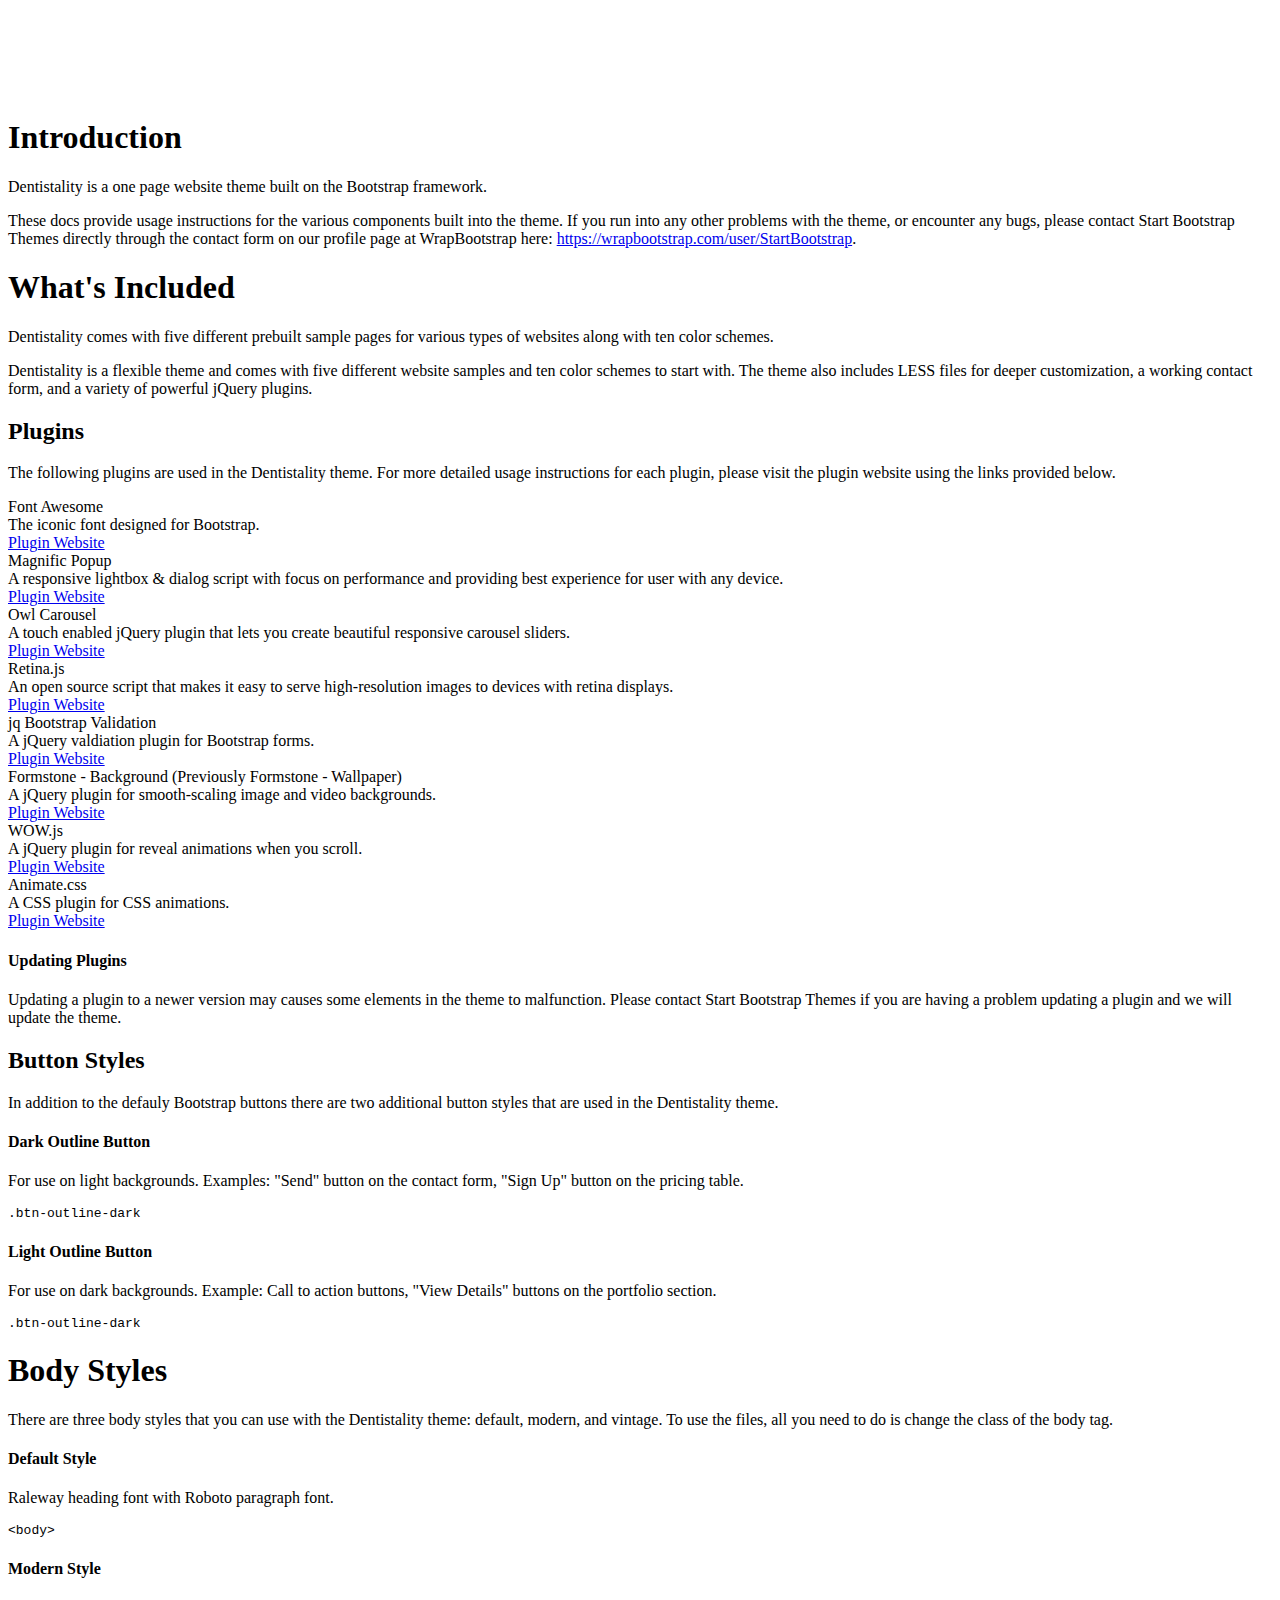
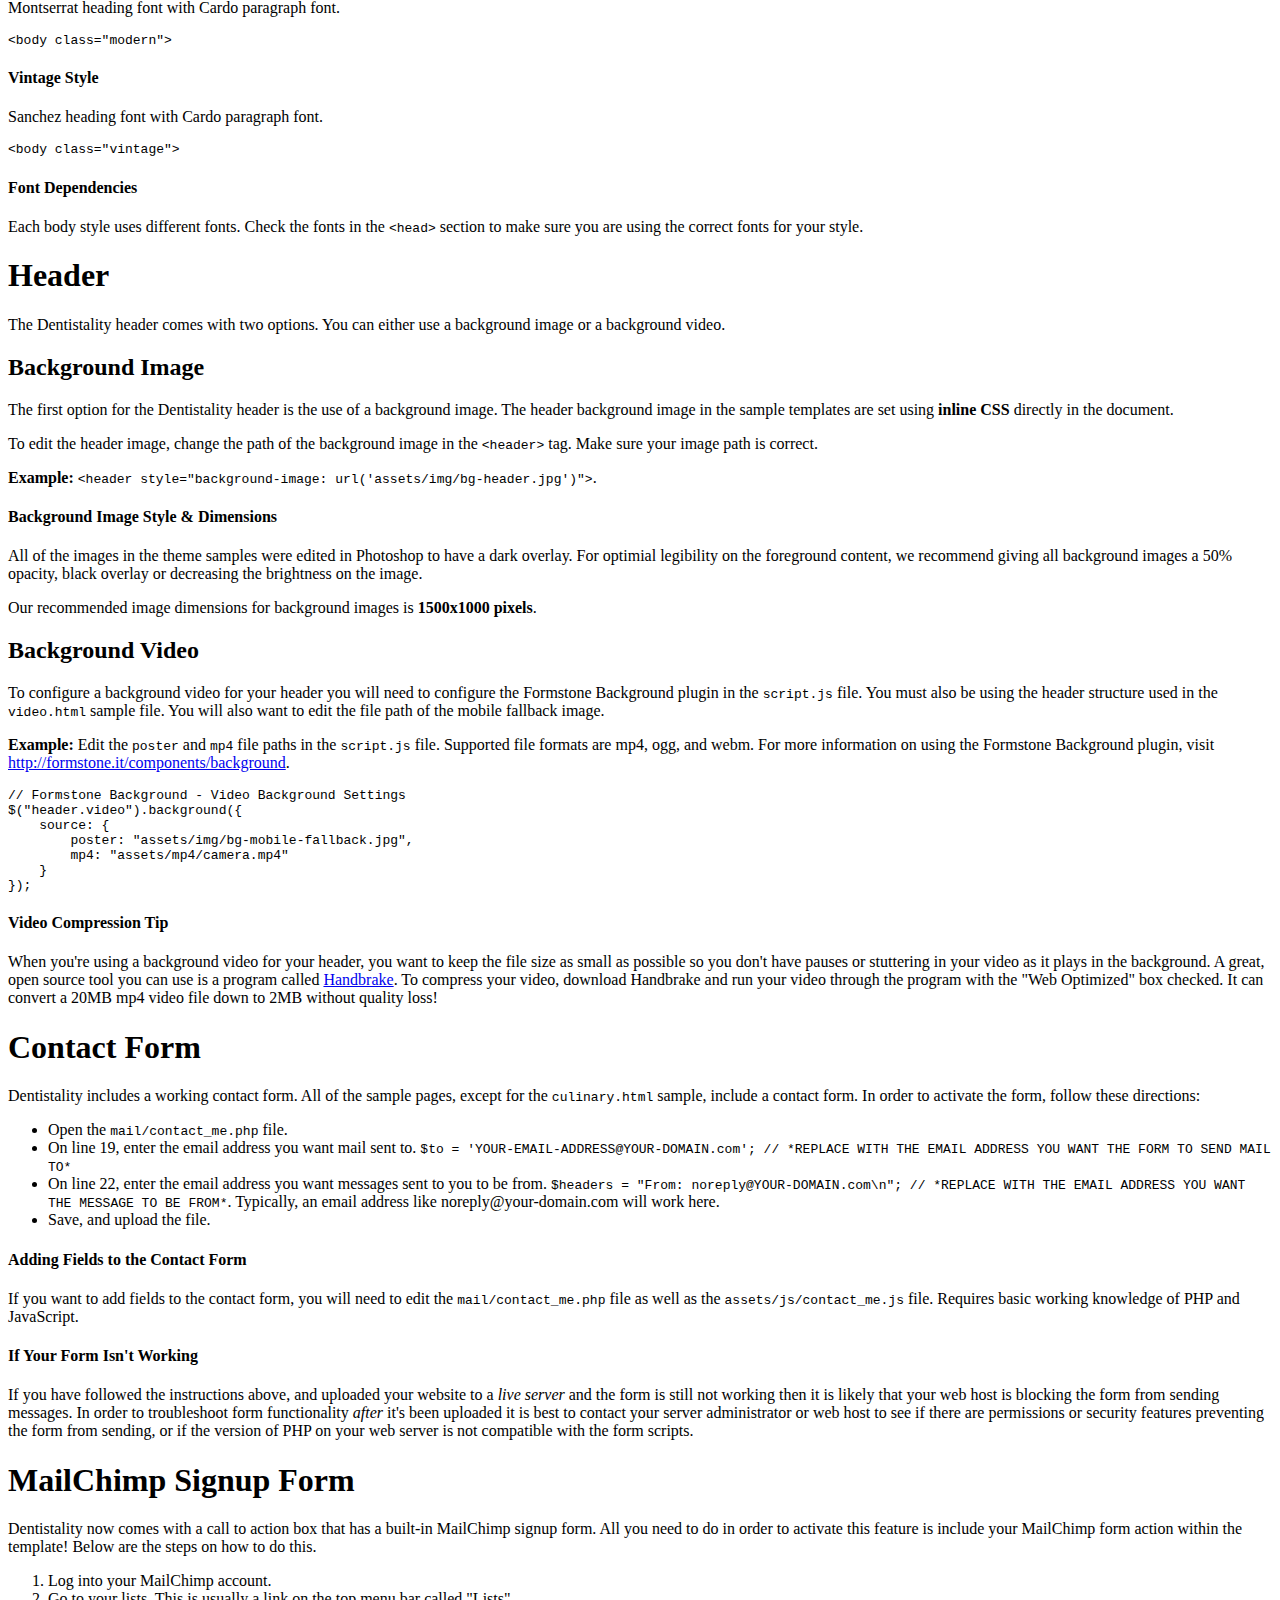
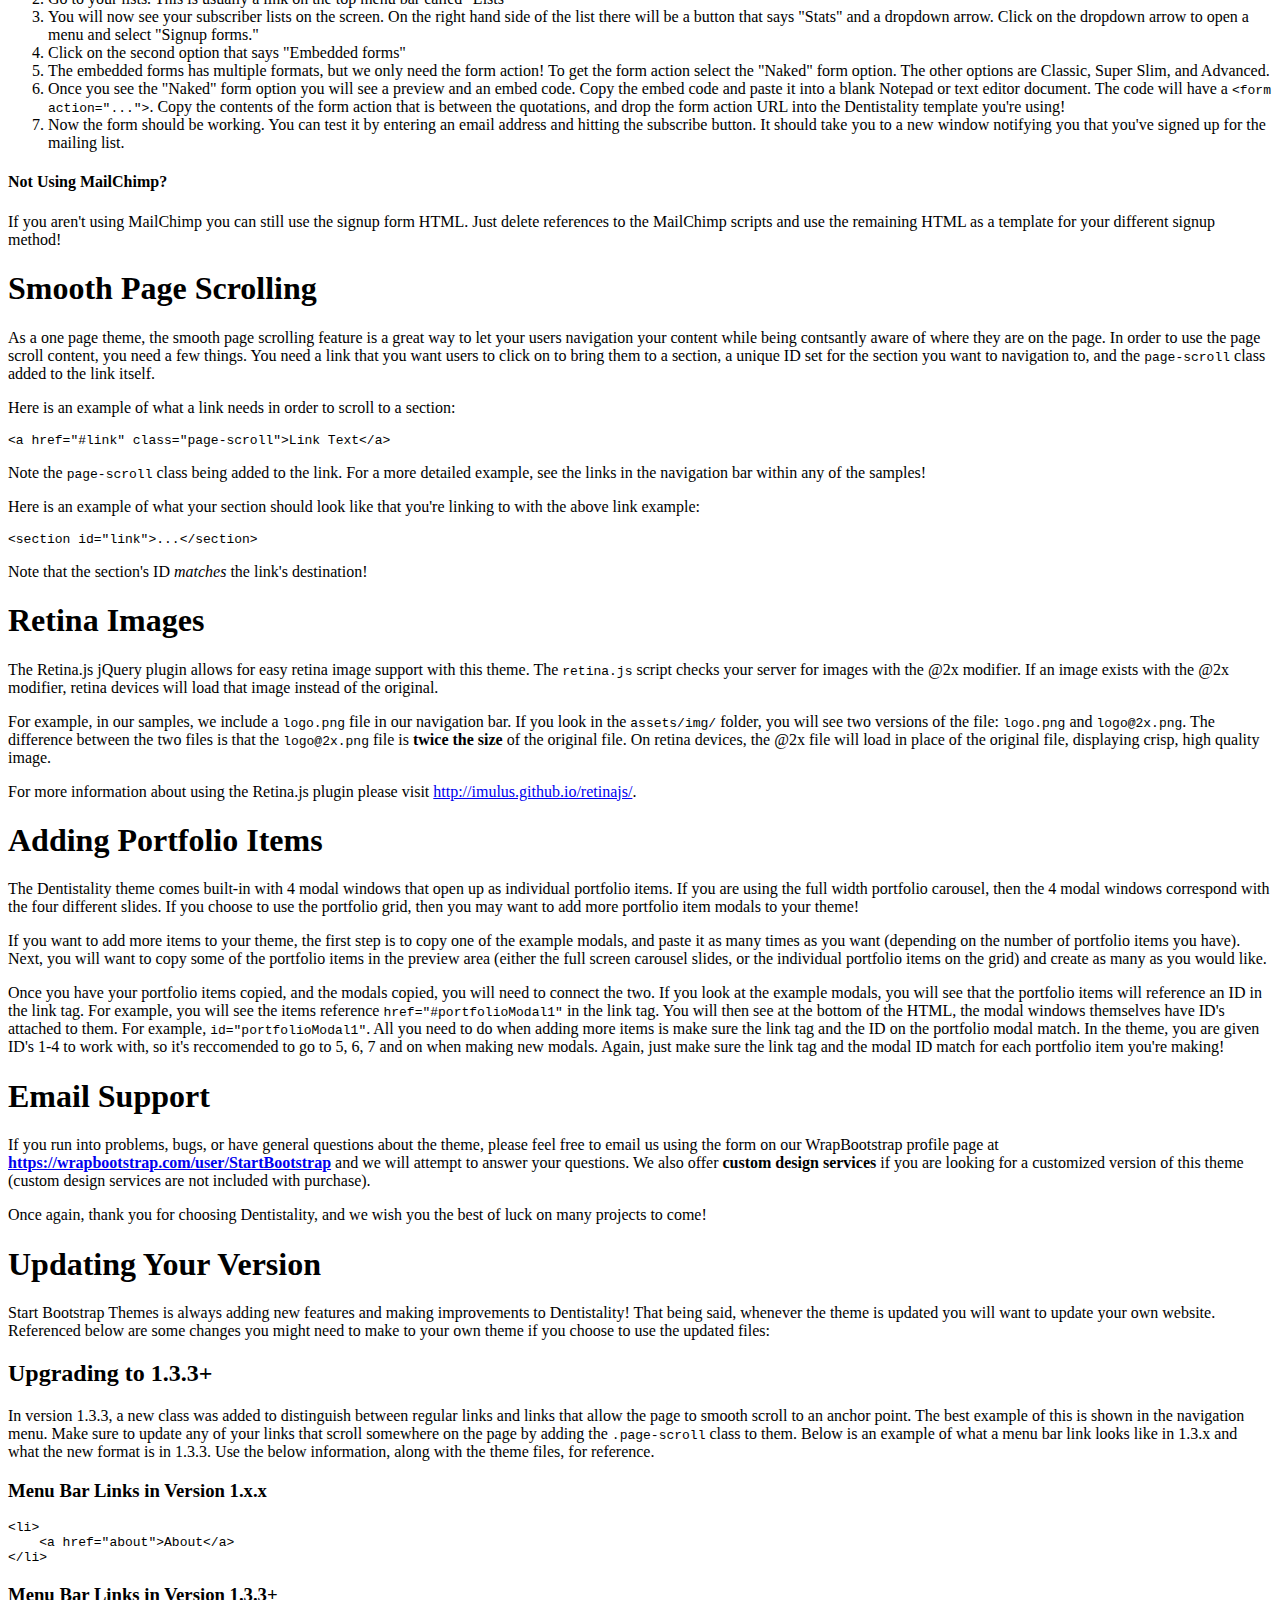
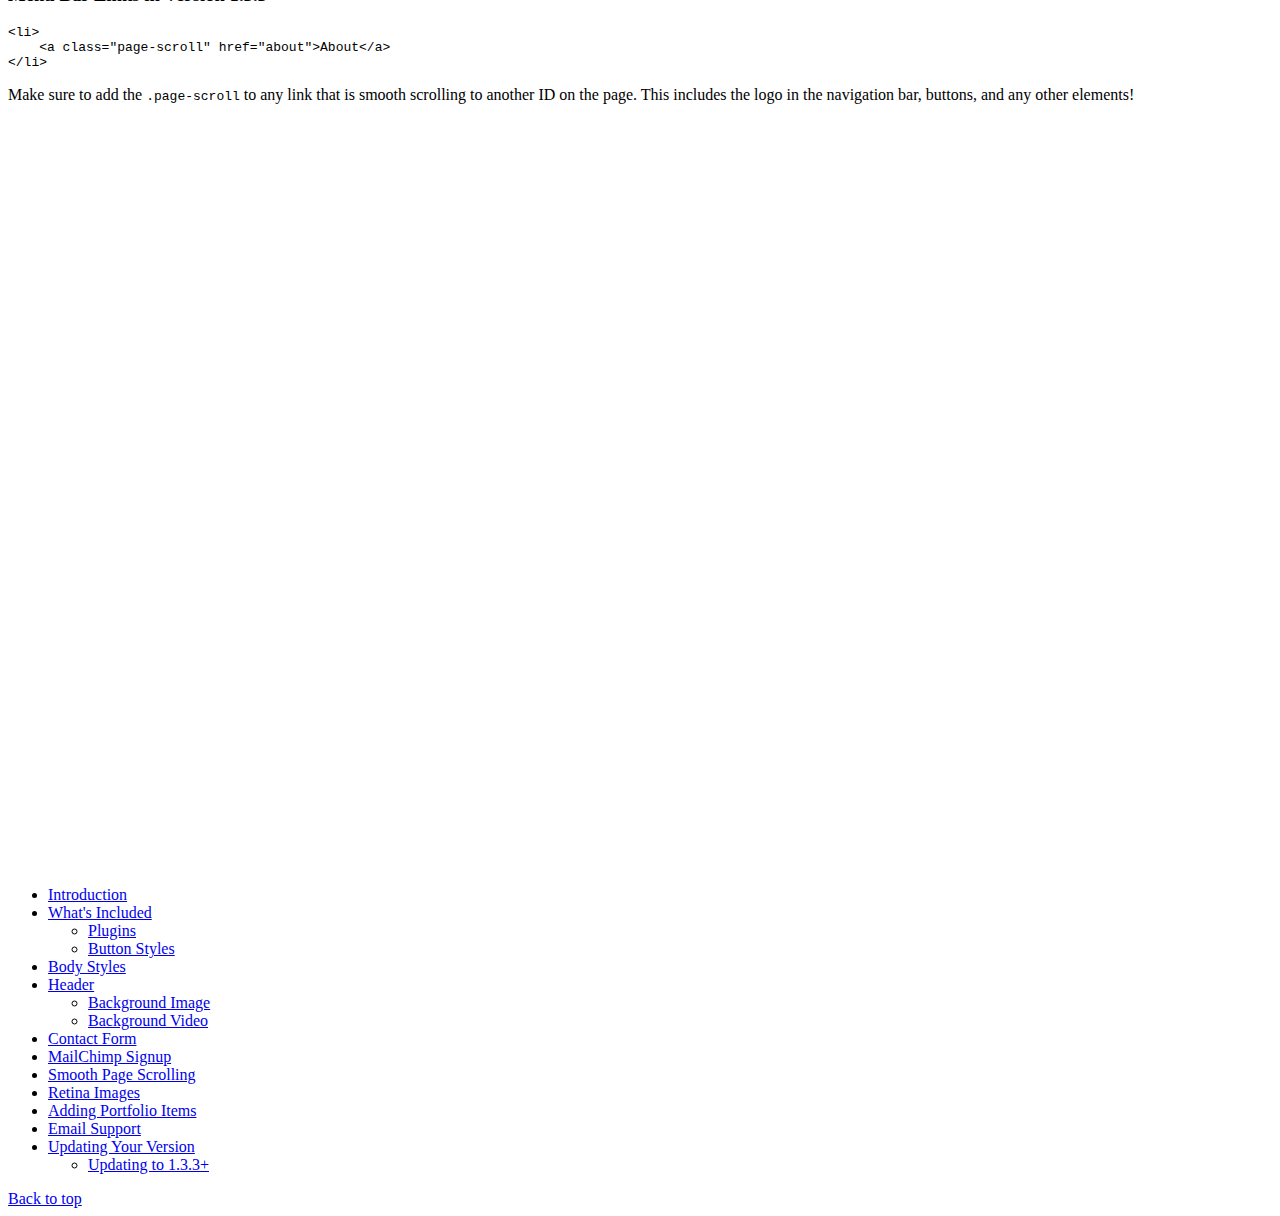
==== docs/documentation.html @ 6f1efb25 "[UPDATE] Sources" ====
<!DOCTYPE html>
<html lang="en">


<head>

    <meta charset="utf-8">
    <meta name="viewport" content="width=device-width, initial-scale=1.0, user-scalable=no">
    <meta name="description" content="">
    <meta name="author" content="">

    <title>Dentistality Documentation</title>

    <!-- Bootstrap Core CSS -->
    <link href="css/bootstrap.min.css" rel="stylesheet" type="text/css">
    <link href="css/docs.min.css" rel="stylesheet" type="text/css">

    <!-- IE8 support for HTML5 elements and media queries -->
    <!--[if lt IE 9]>
      <script src="https://oss.maxcdn.com/libs/html5shiv/3.7.0/html5shiv.js"></script>
      <script src="https://oss.maxcdn.com/libs/respond.js/1.3.0/respond.min.js"></script>
    <![endif]-->

    <!-- Custom Docs Styles -->
    <style>
    .spacer {
        height: 750px;
    }
    .bs-docs-header {
        background: url('img/bg.gif') center center scroll repeat;
        color: #fff;
    }
    </style>

</head>

<body class="top">

    <!-- Docs page layout -->
    <div class="bs-docs-header" id="content">
        <div class="container">
            <h1>Dentistality Documentation</h1>
            <p>An overview of the Dentistality theme along with usage instructions for its various components.</p>
        </div>
    </div>

    <div class="container bs-docs-container">

        <div class="row">

            <div class="col-md-9" role="main">

                <div class="bs-docs-section">

                    <!-- Introduction Section -->
                    <h1 id="introduction" class="page-header">Introduction</h1>
                    <p class="lead">Dentistality is a one page website theme built on the Bootstrap framework.</p>
                    <p>These docs provide usage instructions for the various components built into the theme. If you run into any other problems with the theme, or encounter any bugs, please contact Start Bootstrap Themes directly through the contact form on our profile page at WrapBootstrap here: <a href="https://wrapbootstrap.com/user/StartBootstrap">https://wrapbootstrap.com/user/StartBootstrap</a>.</p>

                    <!-- What's Included Section -->
                    <h1 id="whats-included" class="page-header">What's Included</h1>
                    <p class="lead">Dentistality comes with five different prebuilt sample pages for various types of websites along with ten color schemes.</p>
                    <p>Dentistality is a flexible theme and comes with five different website samples and ten color schemes to start with. The theme also includes LESS files for deeper customization, a working contact form, and a variety of powerful jQuery plugins.</p>

                    <h2 id="whats-included-plugins">Plugins</h2>
                    <p>The following plugins are used in the Dentistality theme. For more detailed usage instructions for each plugin, please visit the plugin website using the links provided below.</p>
                    <dl>
                        <dt>Font Awesome</dt>
                        <dl>The iconic font designed for Bootstrap.<br><a href="http://fontawesome.io/">Plugin Website</a>
                        </dl>
                        <dt>Magnific Popup</dt>
                        <dl>A responsive lightbox &amp; dialog script with focus on performance and providing best experience for user with any device.<br><a href="http://dimsemenov.com/plugins/magnific-popup/">Plugin Website</a>
                        </dl>
                        <dt>Owl Carousel</dt>
                        <dl>A touch enabled jQuery plugin that lets you create beautiful responsive carousel sliders.<br><a href="https://github.com/OwlFonk/OwlCarousel">Plugin Website</a>
                        </dl>
                        <dt>Retina.js</dt>
                        <dl>An open source script that makes it easy to serve high-resolution images to devices with retina displays.<br><a href="http://imulus.github.io/retinajs/">Plugin Website</a>
                        </dl>
                        <dt>jq Bootstrap Validation</dt>
                        <dl>A jQuery valdiation plugin for Bootstrap forms.<br><a href="http://reactiveraven.github.io/jqBootstrapValidation/">Plugin Website</a>
                        </dl>
                        <dt>Formstone - Background (Previously Formstone - Wallpaper)</dt>
                        <dl>A jQuery plugin for smooth-scaling image and video backgrounds.<br><a href="http://formstone.it/components/background/">Plugin Website</a>
                        </dl>
                        <dt>WOW.js</dt>
                        <dl>A jQuery plugin for reveal animations when you scroll.<br><a href="http://mynameismatthieu.com/WOW/">Plugin Website</a>
                        </dl>
                        <dt>Animate.css</dt>
                        <dl>A CSS plugin for CSS animations.<br><a href="http://daneden.github.io/animate.css/">Plugin Website</a>
                        </dl>
                    </dl>

                    <div class="bs-callout bs-callout-warning">
                        <h4>Updating Plugins</h4>
                        <p>Updating a plugin to a newer version may causes some elements in the theme to malfunction. Please contact Start Bootstrap Themes if you are having a problem updating a plugin and we will update the theme.</p>
                    </div>

                    <!-- What's Included Section - Button Styles -->
                    <h2 id="whats-included-button-styles">Button Styles</h2>
                    <p>In addition to the defauly Bootstrap buttons there are two additional button styles that are used in the Dentistality theme.</p>
                    <h4>Dark Outline Button</h4>
                    <p>For use on light backgrounds. Examples: "Send" button on the contact form, "Sign Up" button on the pricing table.</p>
                    <pre><code>.btn-outline-dark</code></pre>

                    <h4>Light Outline Button</h4>
                    <p>For use on dark backgrounds. Example: Call to action buttons, "View Details" buttons on the portfolio section.</p>
                    <pre><code>.btn-outline-dark</code></pre>

                    <!-- Body Styles Section -->
                    <h1 id="body-styles" class="page-header">Body Styles</h1>
                    <p>There are three body styles that you can use with the Dentistality theme: default, modern, and vintage. To use the files, all you need to do is change the class of the body tag.</p>
                    <h4>Default Style</h4>
                    <p>Raleway heading font with Roboto paragraph font.</p>
                    <pre><code>&lt;body&gt;</code></pre>
                    <h4>Modern Style</h4>
                    <p>Montserrat heading font with Cardo paragraph font.</p>
                    <pre><code>&lt;body class="modern"&gt;</code></pre>
                    <p></p>
                    <h4>Vintage Style</h4>
                    <p>Sanchez heading font with Cardo paragraph font.</p>
                    <pre><code>&lt;body class="vintage"&gt;</code></pre>

                    <div class="bs-callout bs-callout-warning">
                        <h4>Font Dependencies</h4>
                        <p>Each body style uses different fonts. Check the fonts in the <code>&lt;head&gt;</code> section to make sure you are using the correct fonts for your style.</p>
                    </div>

                    <!-- Header Section -->
                    <h1 id="header" class="page-header">Header</h1>
                    <p>The Dentistality header comes with two options. You can either use a background image or a background video.</p>

                    <!-- Header Section - Background Image -->
                    <h2 id="header-image">Background Image</h2>
                    <p>The first option for the Dentistality header is the use of a background image. The header background image in the sample templates are set using <strong>inline CSS</strong> directly in the document.</p>
                    <p>To edit the header image, change the path of the background image in the <code>&lt;header&gt;</code> tag. Make sure your image path is correct.</p>
                    <p><strong>Example: </strong><code>&lt;header style="background-image: url('assets/img/bg-header.jpg')"&gt;</code>.</p>

                    <div class="bs-callout bs-callout-info">
                        <h4>Background Image Style &amp; Dimensions</h4>
                        <p>All of the images in the theme samples were edited in Photoshop to have a dark overlay. For optimial legibility on the foreground content, we recommend giving all background images a 50% opacity, black overlay or decreasing the brightness on the image.</p>
                        <p>Our recommended image dimensions for background images is <strong>1500x1000 pixels</strong>.</p>
                    </div>

                    <!-- Header Section - Background Video -->
                    <h2 id="header-video">Background Video</h2>
                    <p>To configure a background video for your header you will need to configure the Formstone Background plugin in the <code>script.js</code> file. You must also be using the header structure used in the <code>video.html</code> sample file. You will also want to edit the file path of the mobile fallback image.</p>
                    <p><strong>Example:</strong> Edit the <code>poster</code> and <code>mp4</code> file paths in the <code>script.js</code> file. Supported file formats are mp4, ogg, and webm. For more information on using the Formstone Background plugin, visit <a href="http://formstone.it/components/background/">http://formstone.it/components/background</a>.</p>
                    <pre><code>// Formstone Background - Video Background Settings
$("header.video").background({
    source: {
        poster: "assets/img/bg-mobile-fallback.jpg",
        mp4: "assets/mp4/camera.mp4"
    }
});</code></pre>

                    <div class="bs-callout bs-callout-info">
                        <h4>Video Compression Tip</h4>
                        <p>When you're using a background video for your header, you want to keep the file size as small as possible so you don't have pauses or stuttering in your video as it plays in the background. A great, open source tool you can use is a program called <a href="https://handbrake.fr/">Handbrake</a>. To compress your video, download Handbrake and run your video through the program with the "Web Optimized" box checked. It can convert a 20MB mp4 video file down to 2MB without quality loss!</p>
                    </div>

                    <!-- Contact Form Section -->
                    <h1 id="contact-form" class="page-header">Contact Form</h1>
                    <p>Dentistality includes a working contact form. All of the sample pages, except for the <code>culinary.html</code> sample, include a contact form. In order to activate the form, follow these directions:</p>
                    <ul>
                        <li>Open the <code>mail/contact_me.php</code> file.</li>
                        <li>On line 19, enter the email address you want mail sent to. <code>$to = 'YOUR-EMAIL-ADDRESS@YOUR-DOMAIN.com'; // *REPLACE WITH THE EMAIL ADDRESS YOU WANT THE FORM TO SEND MAIL TO*</code>
                        </li>
                        <li>On line 22, enter the email address you want messages sent to you to be from. <code>$headers = "From: noreply@YOUR-DOMAIN.com\n"; // *REPLACE WITH THE EMAIL ADDRESS YOU WANT THE MESSAGE TO BE FROM*</code>. Typically, an email address like noreply@your-domain.com will work here.</li>
                        <li>Save, and upload the file.</li>
                    </ul>

                    <div class="bs-callout bs-callout-warning">
                        <h4>Adding Fields to the Contact Form</h4>
                        <p>If you want to add fields to the contact form, you will need to edit the <code>mail/contact_me.php</code> file as well as the <code>assets/js/contact_me.js</code> file. Requires basic working knowledge of PHP and JavaScript.</p>
                    </div>

                    <div class="bs-callout bs-callout-danger">
                        <h4>If Your Form Isn't Working</h4>
                        <p>If you have followed the instructions above, and uploaded your website to a <em>live server</em> and the form is still not working then it is likely that your web host is blocking the form from sending messages. In order to troubleshoot form functionality <em>after</em> it's been uploaded it is best to contact your server administrator or web host to see if there are permissions or security features preventing the form from sending, or if the version of PHP on your web server is not compatible with the form scripts.</p>
                    </div>

                    <!-- MailChimp Form Section -->
                    <h1 id="mailchimp" class="page-header">MailChimp Signup Form</h1>

                    <p>Dentistality now comes with a call to action box that has a built-in MailChimp signup form. All you need to do in order to activate this feature is include your MailChimp form action within the template! Below are the steps on how to do this.</p>

                    <ol>
                        <li>Log into your MailChimp account.</li>
                        <li>Go to your lists. This is usually a link on the top menu bar called "Lists"</li>
                        <li>You will now see your subscriber lists on the screen. On the right hand side of the list there will be a button that says "Stats" and a dropdown arrow. Click on the dropdown arrow to open a menu and select "Signup forms."</li>
                        <li>Click on the second option that says "Embedded forms"</li>
                        <li>The embedded forms has multiple formats, but we only need the form action! To get the form action select the "Naked" form option. The other options are Classic, Super Slim, and Advanced.</li>
                        <li>Once you see the "Naked" form option you will see a preview and an embed code. Copy the embed code and paste it into a blank Notepad or text editor document. The code will have a <code>&lt;form action="..."&gt;</code>. Copy the contents of the form action that is between the quotations, and drop the form action URL into the Dentistality template you're using!</li>
                        <li>Now the form should be working. You can test it by entering an email address and hitting the subscribe button. It should take you to a new window notifying you that you've signed up for the mailing list.</li>
                    </ol>

                    <div class="bs-callout bs-callout-info">
                        <h4>Not Using MailChimp?</h4>
                        <p>If you aren't using MailChimp you can still use the signup form HTML. Just delete references to the MailChimp scripts and use the remaining HTML as a template for your different signup method!</p>
                    </div>

                    <h1 id="page-scrolling" class="page-header">Smooth Page Scrolling</h1>
                    <p>As a one page theme, the smooth page scrolling feature is a great way to let your users navigation your content while being contsantly aware of where they are on the page. In order to use the page scroll content, you need a few things. You need a link that you want users to click on to bring them to a section, a unique ID set for the section you want to navigation to, and the <code>page-scroll</code> class added to the link itself.</p>
                    <p>Here is an example of what a link needs in order to scroll to a section:</p>
                    <pre><code>&lt;a href="#link" class="page-scroll"&gt;Link Text&lt;/a&gt;</code></pre>
                    <p>Note the <code>page-scroll</code> class being added to the link. For a more detailed example, see the links in the navigation bar within any of the samples!</p>
                    <p>Here is an example of what your section should look like that you're linking to with the above link example:</p>
                    <pre><code>&lt;section id="link"&gt;...&lt;/section&gt;</code></pre>
                    <p>Note that the section's ID <em>matches</em> the link's destination!</p>

                    <h1 id="retina-images" class="page-header">Retina Images</h1>
                    <p>The Retina.js jQuery plugin allows for easy retina image support with this theme. The <code>retina.js</code> script checks your server for images with the @2x modifier. If an image exists with the @2x modifier, retina devices will load that image instead of the original.</p>
                    <p>For example, in our samples, we include a <code>logo.png</code> file in our navigation bar. If you look in the <code>assets/img/</code> folder, you will see two versions of the file: <code>logo.png</code> and <code>logo@2x.png</code>. The difference between the two files is that the <code>logo@2x.png</code> file is <strong>twice the size</strong> of the original file. On retina devices, the @2x file will load in place of the original file, displaying crisp, high quality image.</p>
                    <p>For more information about using the Retina.js plugin please visit <a href="http://imulus.github.io/retinajs/">http://imulus.github.io/retinajs/</a>.</p>

                    <h1 id="portfolio" class="page-header">Adding Portfolio Items</h1>
                    <p>The Dentistality theme comes built-in with 4 modal windows that open up as individual portfolio items. If you are using the full width portfolio carousel, then the 4 modal windows correspond with the four different slides. If you choose to use the portfolio grid, then you may want to add more portfolio item modals to your theme!</p>
                    <p>If you want to add more items to your theme, the first step is to copy one of the example modals, and paste it as many times as you want (depending on the number of portfolio items you have). Next, you will want to copy some of the portfolio items in the preview area (either the full screen carousel slides, or the individual portfolio items on the grid) and create as many as you would like.</p>
                    <p>Once you have your portfolio items copied, and the modals copied, you will need to connect the two. If you look at the example modals, you will see that the portfolio items will reference an ID in the link tag. For example, you will see the items reference <code>href="#portfolioModal1"</code> in the link tag. You will then see at the bottom of the HTML, the modal windows themselves have ID's attached to them. For example, <code>id="portfolioModal1"</code>. All you need to do when adding more items is make sure the link tag and the ID on the portfolio modal match. In the theme, you are given ID's 1-4 to work with, so it's reccomended to go to 5, 6, 7 and on when making new modals. Again, just make sure the link tag and the modal ID match for each portfolio item you're making!</p>

                    <h1 id="email-support" class="page-header">Email Support</h1>
                    <p>If you run into problems, bugs, or have general questions about the theme, please feel free to email us using the form on our WrapBootstrap profile page at <strong><a href="https://wrapbootstrap.com/user/StartBootstrap">https://wrapbootstrap.com/user/StartBootstrap</a></strong> and we will attempt to answer your questions. We also offer <strong>custom design services</strong> if you are looking for a customized version of this theme (custom design services are not included with purchase).</p>
                    <p>Once again, thank you for choosing Dentistality, and we wish you the best of luck on many projects to come!</p>

                    <h1 id="versions" class="page-header">Updating Your Version</h1>
                    <p>Start Bootstrap Themes is always adding new features and making improvements to Dentistality! That being said, whenever the theme is updated you will want to update your own website. Referenced below are some changes you might need to make to your own theme if you choose to use the updated files:</p>
                    <h2 id="versions1">Upgrading to 1.3.3+</h2>
                    <p>In version 1.3.3, a new class was added to distinguish between regular links and links that allow the page to smooth scroll to an anchor point. The best example of this is shown in the navigation menu. Make sure to update any of your links that scroll somewhere on the page by adding the <code>.page-scroll</code> class to them. Below is an example of what a menu bar link looks like in 1.3.x and what the new format is in 1.3.3. Use the below information, along with the theme files, for reference.</p>
                    <h3>Menu Bar Links in Version 1.x.x</h3>
                    <pre><code>&lt;li&gt;
    &lt;a href="about"&gt;About&lt;/a&gt;
&lt;/li&gt;</code></pre>

                    <h3>Menu Bar Links in Version 1.3.3+</h3>
                    <pre><code>&lt;li&gt;
    &lt;a class="page-scroll" href="about"&gt;About&lt;/a&gt;
&lt;/li&gt;</code></pre>

                    <p>Make sure to add the <code>.page-scroll</code> to any link that is smooth scrolling to another ID on the page. This includes the logo in the navigation bar, buttons, and any other elements!</p>


                    <div class="spacer"></div>

                </div>
                <!-- /.bs-docs-section -->

            </div>
            <!-- /.col-md-9 -->

            <div class="col-md-3">
                <div class="bs-docs-sidebar">
                    <ul class="nav bs-docs-sidenav">
                        <li>
                            <a href="#introduction">Introduction</a>
                        </li>
                        <li>
                            <a href="#whats-included">What's Included</a>
                            <ul class="nav">
                                <li>
                                    <a href="#whats-included-plugins">Plugins</a>
                                </li>
                                <li>
                                    <a href="#whats-included-button-styles">Button Styles</a>
                                </li>
                            </ul>
                        </li>
                        <li>
                            <a href="#body-styles">Body Styles</a>
                        </li>
                        <li>
                            <a href="#header">Header</a>
                            <ul class="nav">
                                <li>
                                    <a href="#header-image">Background Image</a>
                                </li>
                                <li>
                                    <a href="#header-video">Background Video</a>
                                </li>
                            </ul>
                        </li>
                        <li>
                            <a href="#contact-form">Contact Form</a>
                        </li>
                        <li>
                            <a href="#mailchimp">MailChimp Signup</a>
                        </li>
                        <li>
                            <a href="#page-scrolling">Smooth Page Scrolling</a>
                        </li>
                        <li>
                            <a href="#retina-images">Retina Images</a>
                        </li>
                        <li>
                            <a href="#portfolio">Adding Portfolio Items</a>
                        </li>
                        <li>
                            <a href="#email-support">Email Support</a>
                        </li>
                        <li>
                            <a href="#versions">Updating Your Version</a>
                            <ul class="nav">
                                <li>
                                    <a href="#versions1">Updating to 1.3.3+</a>
                                </li>
                            </ul>
                        </li>
                    </ul>
                    <a class="back-to-top" href="#top">Back to top</a>
                </div>
            </div>
            <!-- /.col-md-3 -->

        </div>
        <!-- /.row -->

    </div>
    <!-- /.container -->

    <!-- Core Scripts -->
    <script src="js/jquery-1.10.2.js"></script>
    <script src="js/bootstrap.min.js"></script>
    <script src="js/docs.min.js"></script>

</body>


</html>
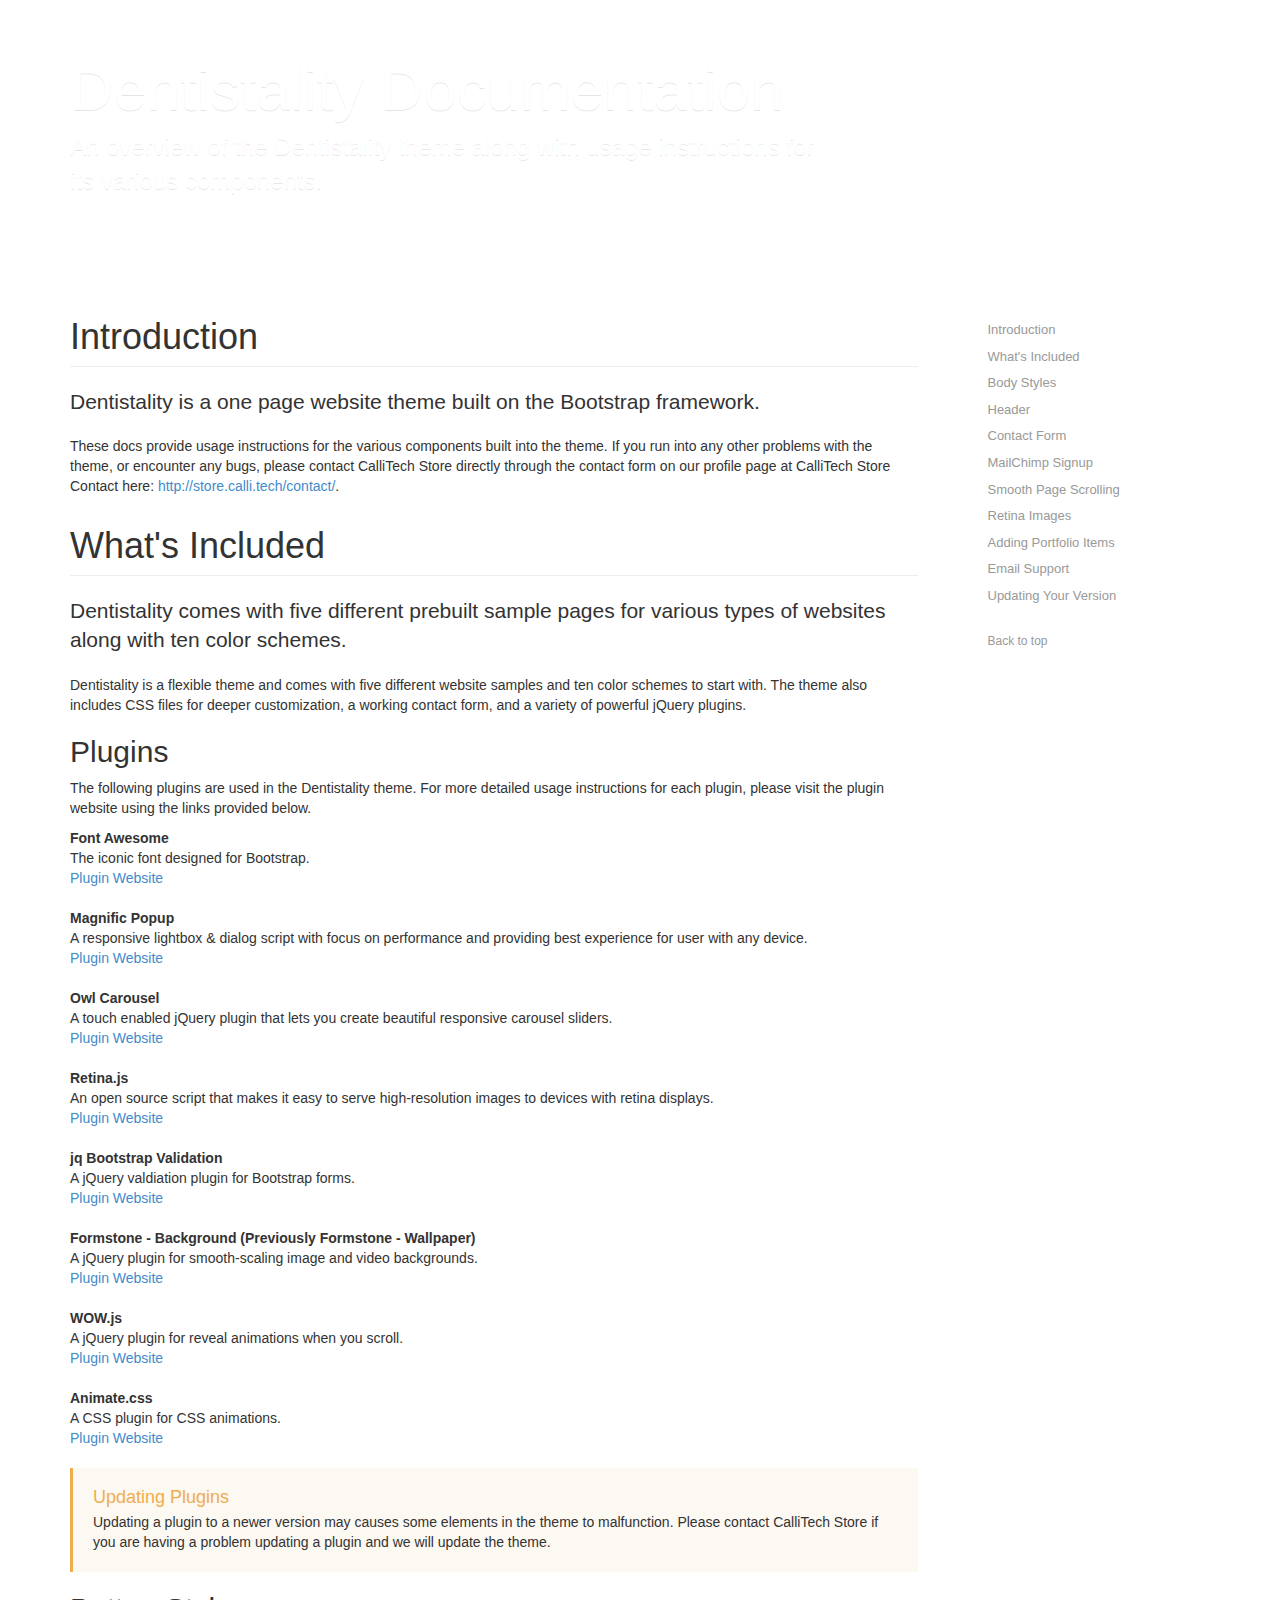
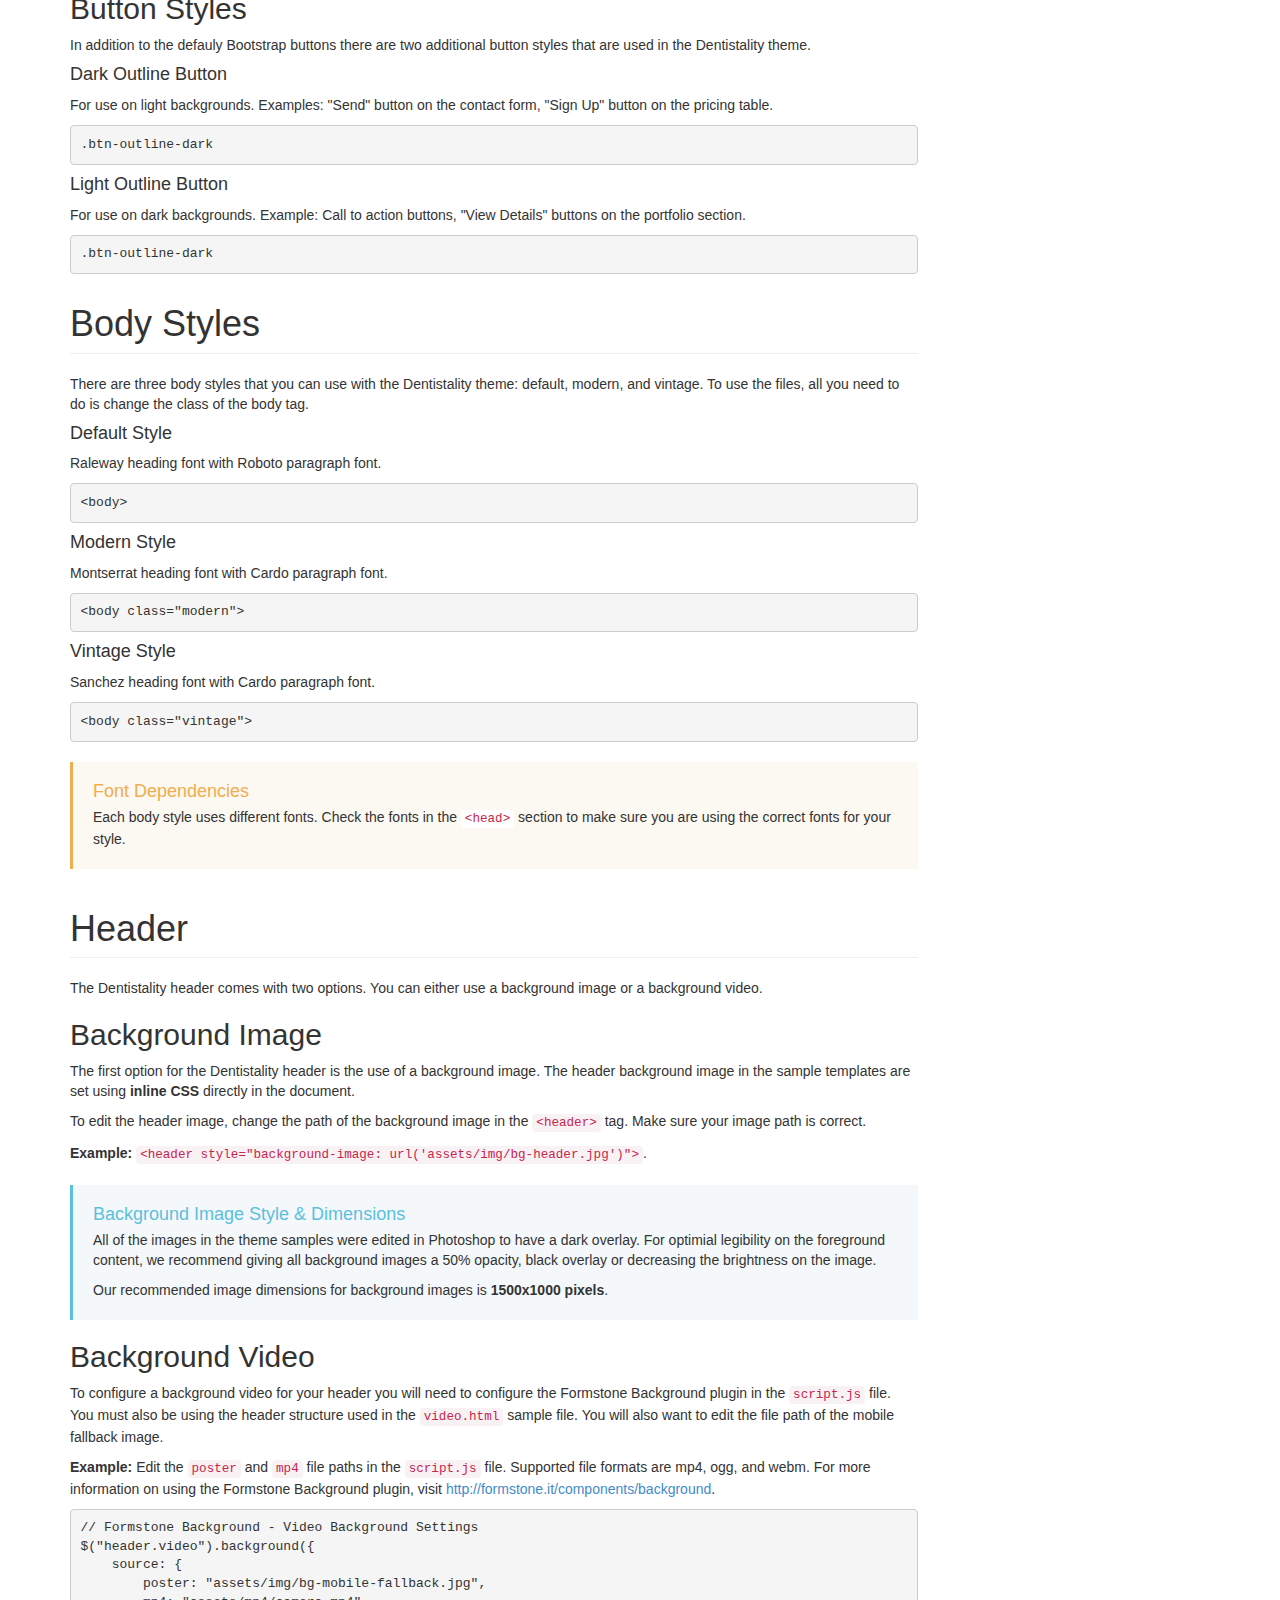
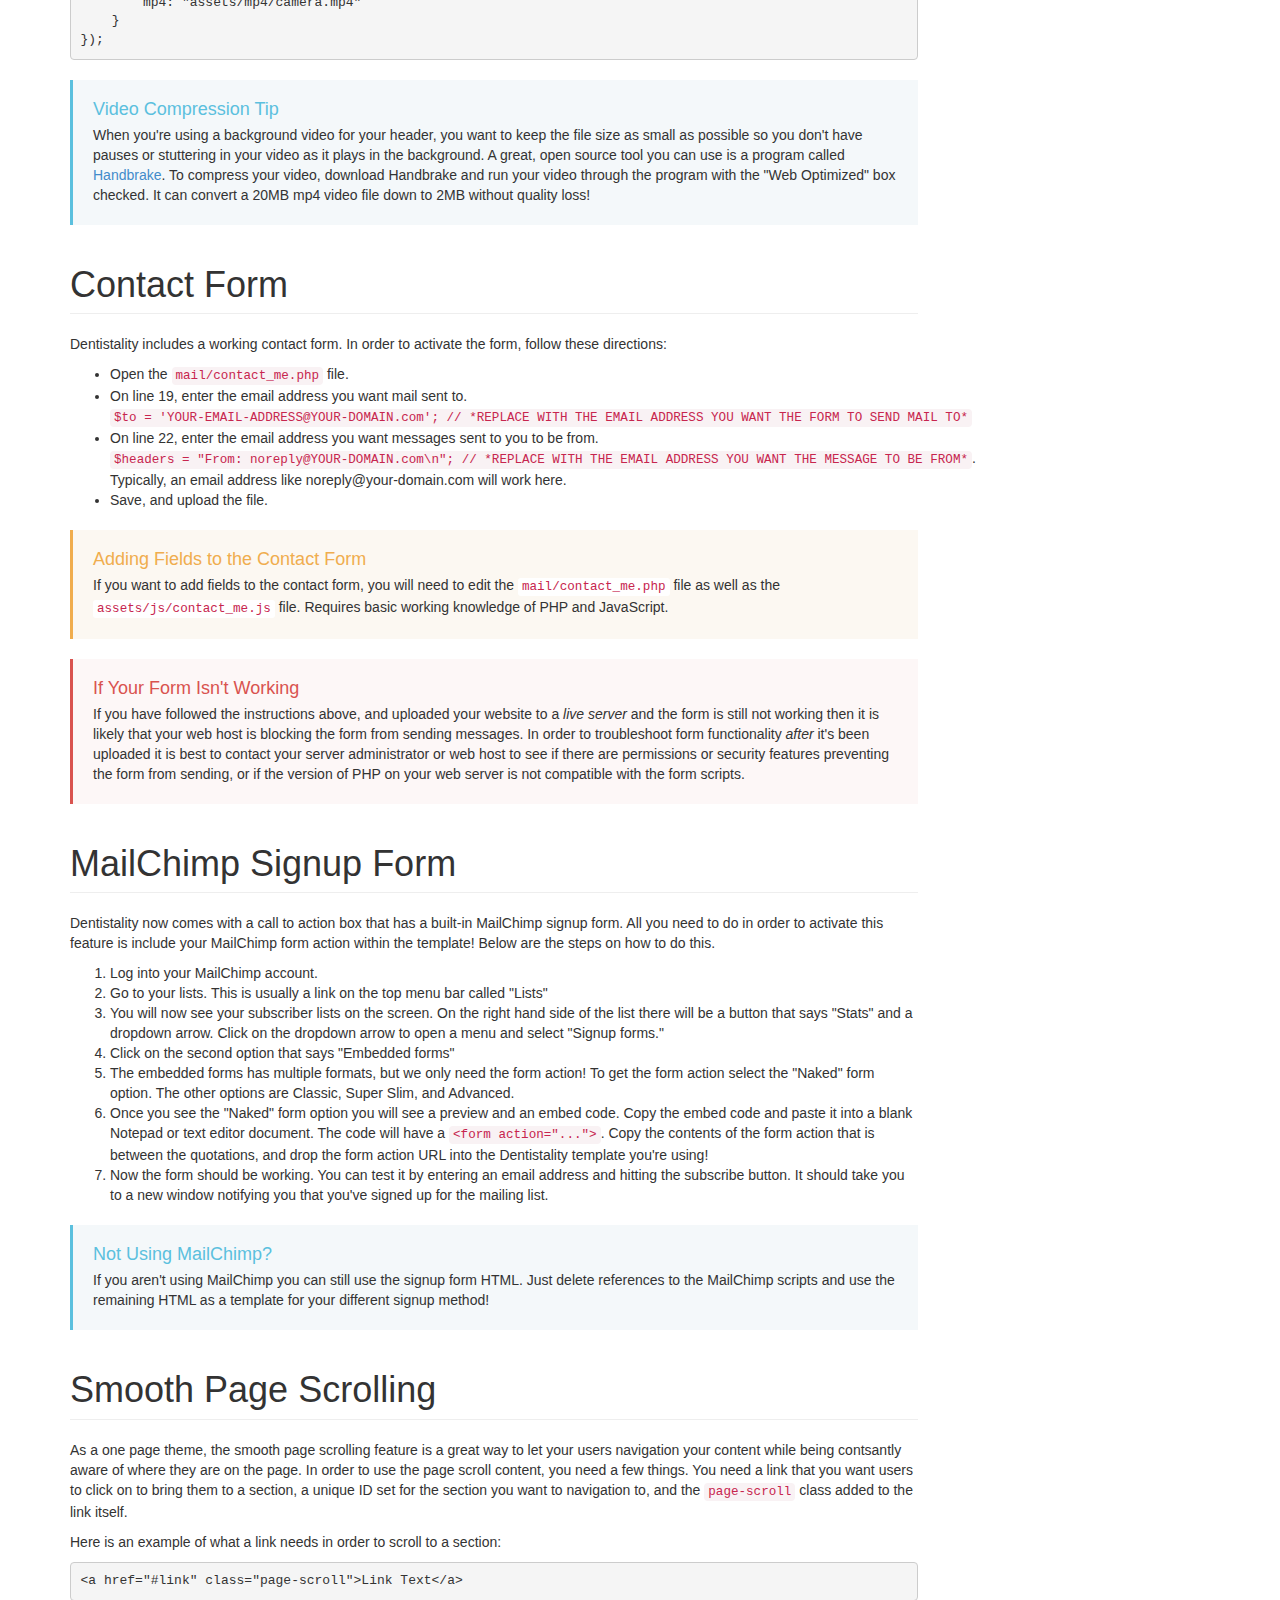
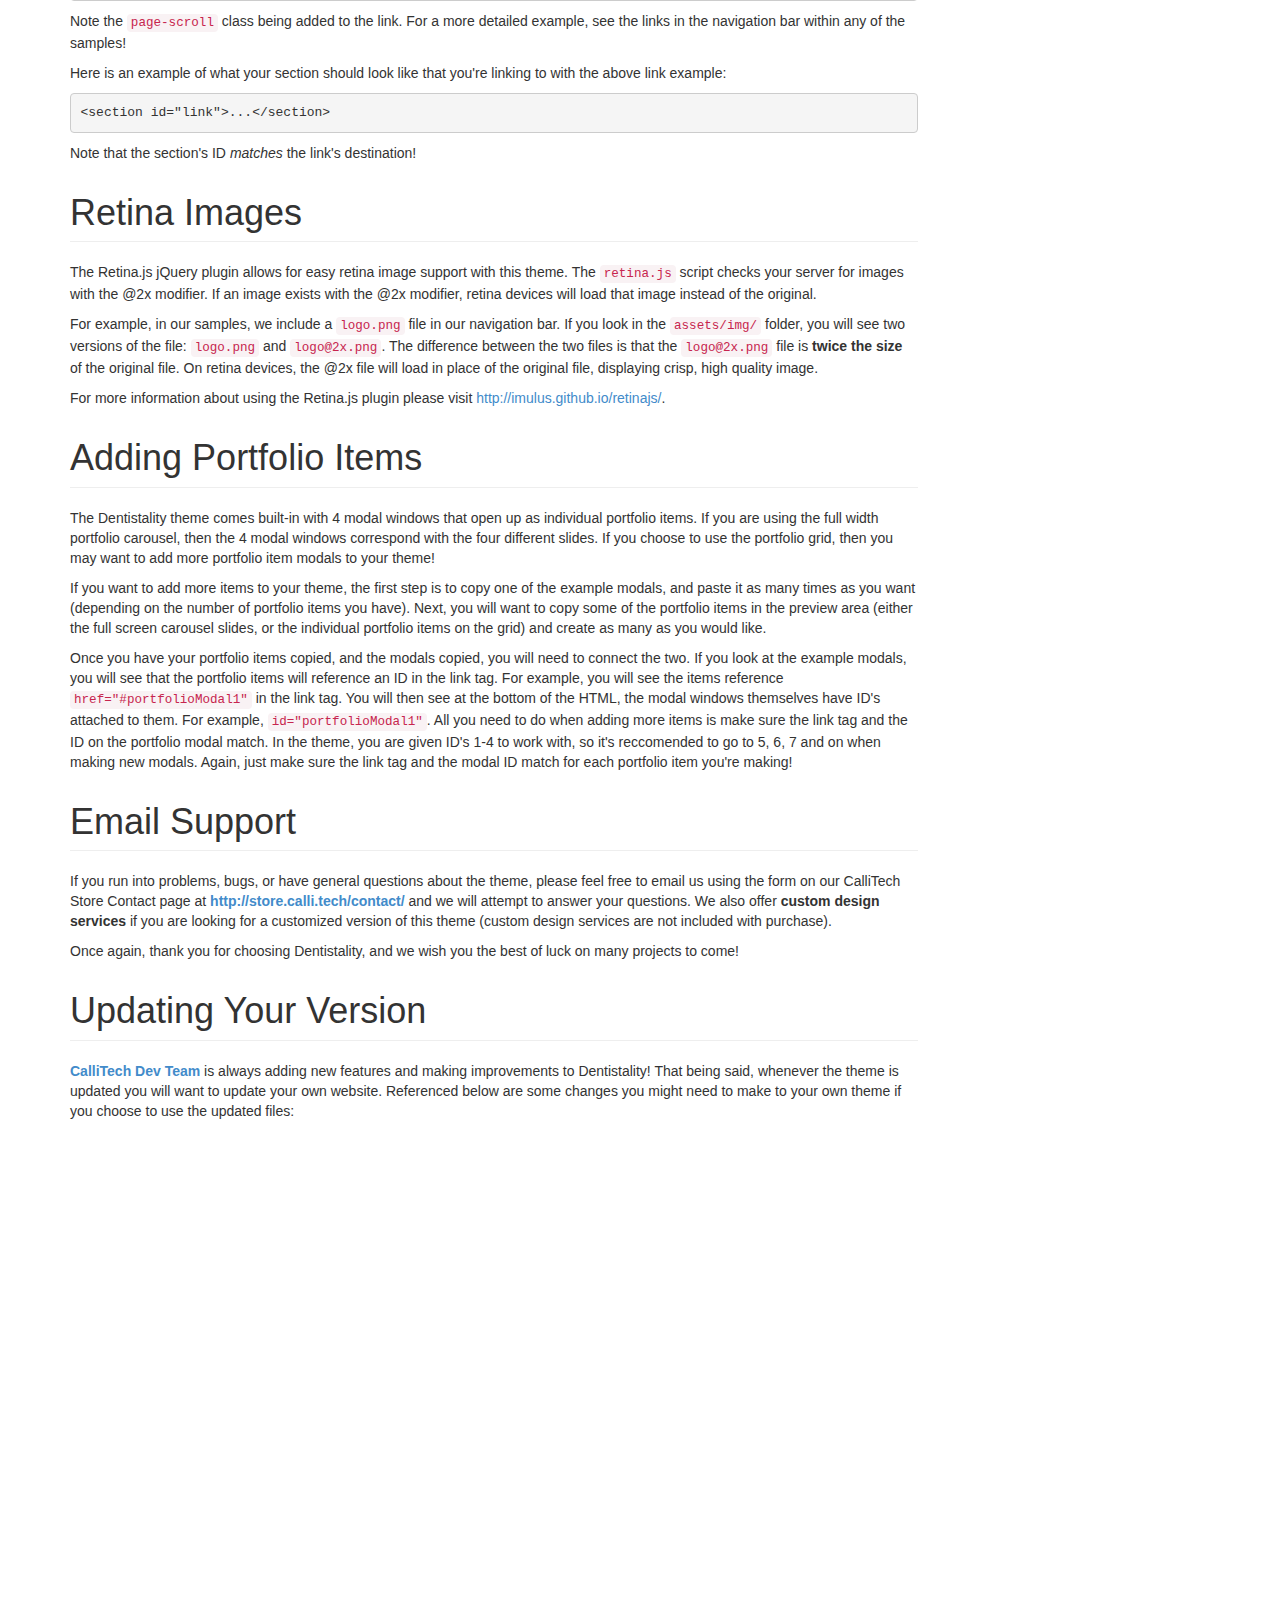
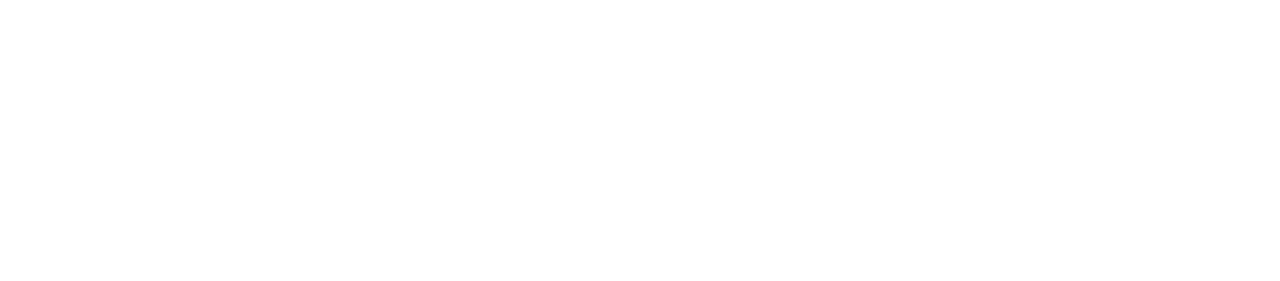
==== commit fdd8622e: "[UPDATE] Doc" ====
--- a/docs/documentation.html
+++ b/docs/documentation.html
@@ -55,12 +55,12 @@
                     <!-- Introduction Section -->
                     <h1 id="introduction" class="page-header">Introduction</h1>
                     <p class="lead">Dentistality is a one page website theme built on the Bootstrap framework.</p>
-                    <p>These docs provide usage instructions for the various components built into the theme. If you run into any other problems with the theme, or encounter any bugs, please contact Start Bootstrap Themes directly through the contact form on our profile page at WrapBootstrap here: <a href="https://wrapbootstrap.com/user/StartBootstrap">https://wrapbootstrap.com/user/StartBootstrap</a>.</p>
+                    <p>These docs provide usage instructions for the various components built into the theme. If you run into any other problems with the theme, or encounter any bugs, please contact CalliTech Store directly through the contact form on our profile page at CalliTech Store Contact here: <a href="http://store.calli.tech/contact/">http://store.calli.tech/contact/</a>.</p>
 
                     <!-- What's Included Section -->
                     <h1 id="whats-included" class="page-header">What's Included</h1>
                     <p class="lead">Dentistality comes with five different prebuilt sample pages for various types of websites along with ten color schemes.</p>
-                    <p>Dentistality is a flexible theme and comes with five different website samples and ten color schemes to start with. The theme also includes LESS files for deeper customization, a working contact form, and a variety of powerful jQuery plugins.</p>
+                    <p>Dentistality is a flexible theme and comes with five different website samples and ten color schemes to start with. The theme also includes CSS files for deeper customization, a working contact form, and a variety of powerful jQuery plugins.</p>
 
                     <h2 id="whats-included-plugins">Plugins</h2>
                     <p>The following plugins are used in the Dentistality theme. For more detailed usage instructions for each plugin, please visit the plugin website using the links provided below.</p>
@@ -93,7 +93,7 @@
 
                     <div class="bs-callout bs-callout-warning">
                         <h4>Updating Plugins</h4>
-                        <p>Updating a plugin to a newer version may causes some elements in the theme to malfunction. Please contact Start Bootstrap Themes if you are having a problem updating a plugin and we will update the theme.</p>
+                        <p>Updating a plugin to a newer version may causes some elements in the theme to malfunction. Please contact CalliTech Store if you are having a problem updating a plugin and we will update the theme.</p>
                     </div>
 
                     <!-- What's Included Section - Button Styles -->
@@ -161,7 +161,7 @@
 
                     <!-- Contact Form Section -->
                     <h1 id="contact-form" class="page-header">Contact Form</h1>
-                    <p>Dentistality includes a working contact form. All of the sample pages, except for the <code>culinary.html</code> sample, include a contact form. In order to activate the form, follow these directions:</p>
+                    <p>Dentistality includes a working contact form. In order to activate the form, follow these directions:</p>
                     <ul>
                         <li>Open the <code>mail/contact_me.php</code> file.</li>
                         <li>On line 19, enter the email address you want mail sent to. <code>$to = 'YOUR-EMAIL-ADDRESS@YOUR-DOMAIN.com'; // *REPLACE WITH THE EMAIL ADDRESS YOU WANT THE FORM TO SEND MAIL TO*</code>
@@ -220,24 +220,11 @@
                     <p>Once you have your portfolio items copied, and the modals copied, you will need to connect the two. If you look at the example modals, you will see that the portfolio items will reference an ID in the link tag. For example, you will see the items reference <code>href="#portfolioModal1"</code> in the link tag. You will then see at the bottom of the HTML, the modal windows themselves have ID's attached to them. For example, <code>id="portfolioModal1"</code>. All you need to do when adding more items is make sure the link tag and the ID on the portfolio modal match. In the theme, you are given ID's 1-4 to work with, so it's reccomended to go to 5, 6, 7 and on when making new modals. Again, just make sure the link tag and the modal ID match for each portfolio item you're making!</p>
 
                     <h1 id="email-support" class="page-header">Email Support</h1>
-                    <p>If you run into problems, bugs, or have general questions about the theme, please feel free to email us using the form on our WrapBootstrap profile page at <strong><a href="https://wrapbootstrap.com/user/StartBootstrap">https://wrapbootstrap.com/user/StartBootstrap</a></strong> and we will attempt to answer your questions. We also offer <strong>custom design services</strong> if you are looking for a customized version of this theme (custom design services are not included with purchase).</p>
+                    <p>If you run into problems, bugs, or have general questions about the theme, please feel free to email us using the form on our CalliTech Store Contact page at <strong><a href="http://store.calli.tech/contact/">http://store.calli.tech/contact/</a></strong> and we will attempt to answer your questions. We also offer <strong>custom design services</strong> if you are looking for a customized version of this theme (custom design services are not included with purchase).</p>
                     <p>Once again, thank you for choosing Dentistality, and we wish you the best of luck on many projects to come!</p>
 
                     <h1 id="versions" class="page-header">Updating Your Version</h1>
-                    <p>Start Bootstrap Themes is always adding new features and making improvements to Dentistality! That being said, whenever the theme is updated you will want to update your own website. Referenced below are some changes you might need to make to your own theme if you choose to use the updated files:</p>
-                    <h2 id="versions1">Upgrading to 1.3.3+</h2>
-                    <p>In version 1.3.3, a new class was added to distinguish between regular links and links that allow the page to smooth scroll to an anchor point. The best example of this is shown in the navigation menu. Make sure to update any of your links that scroll somewhere on the page by adding the <code>.page-scroll</code> class to them. Below is an example of what a menu bar link looks like in 1.3.x and what the new format is in 1.3.3. Use the below information, along with the theme files, for reference.</p>
-                    <h3>Menu Bar Links in Version 1.x.x</h3>
-                    <pre><code>&lt;li&gt;
-    &lt;a href="about"&gt;About&lt;/a&gt;
-&lt;/li&gt;</code></pre>
-
-                    <h3>Menu Bar Links in Version 1.3.3+</h3>
-                    <pre><code>&lt;li&gt;
-    &lt;a class="page-scroll" href="about"&gt;About&lt;/a&gt;
-&lt;/li&gt;</code></pre>
-
-                    <p>Make sure to add the <code>.page-scroll</code> to any link that is smooth scrolling to another ID on the page. This includes the logo in the navigation bar, buttons, and any other elements!</p>
+                    <p><strong><a href="http://dev.calli.tech/contact/">CalliTech Dev Team</a></strong> is always adding new features and making improvements to Dentistality! That being said, whenever the theme is updated you will want to update your own website. Referenced below are some changes you might need to make to your own theme if you choose to use the updated files:</p>
 
 
                     <div class="spacer"></div>
--- a/docs/css/docs.min.css
+++ b/docs/css/docs.min.css
@@ -0,0 +1,2 @@
+/*!
+ */body{position:relative}.table code{font-size:13px;font-weight:400}.btn-outline{color:#563d7c;background-color:transparent;border-color:#563d7c}.btn-outline:hover,.btn-outline:focus,.btn-outline:active{color:#fff;background-color:#563d7c;border-color:#563d7c}.btn-outline-inverse{color:#fff;background-color:transparent;border-color:#cdbfe3}.btn-outline-inverse:hover,.btn-outline-inverse:focus,.btn-outline-inverse:active{color:#563d7c;text-shadow:none;background-color:#fff;border-color:#fff}.bs-docs-booticon{display:block;font-weight:500;color:#fff;background-color:#563d7c;border-radius:15%;cursor:default;text-align:center}.bs-docs-booticon-sm{width:30px;height:30px;font-size:20px;line-height:28px}.bs-docs-booticon-lg{width:144px;height:144px;font-size:108px;line-height:140px}.bs-docs-booticon-inverse{color:#563d7c;background-color:#fff}.bs-docs-booticon-outline{background-color:transparent;border:1px solid #cdbfe3}.bs-docs-nav{margin-bottom:0;background-color:#fff;border-bottom:0}.bs-home-nav .bs-nav-b{display:none}.bs-docs-nav .navbar-brand,.bs-docs-nav .navbar-nav>li>a{color:#563d7c;font-weight:500}.bs-docs-nav .navbar-nav>li>a:hover,.bs-docs-nav .navbar-nav>.active>a,.bs-docs-nav .navbar-nav>.active>a:hover{color:#463265;background-color:#f9f9f9}.bs-docs-nav .navbar-toggle .icon-bar{background-color:#563d7c}.bs-docs-nav .navbar-header .navbar-toggle{border-color:#fff}.bs-docs-nav .navbar-header .navbar-toggle:hover,.bs-docs-nav .navbar-header .navbar-toggle:focus{background-color:#f9f9f9;border-color:#f9f9f9}.bs-docs-footer{padding-top:40px;padding-bottom:40px;margin-top:100px;color:#777;text-align:center;border-top:1px solid #e5e5e5}.bs-docs-footer-links{margin-top:20px;padding-left:0;color:#999}.bs-docs-footer-links li{display:inline;padding:0 2px}.bs-docs-footer-links li:first-child{padding-left:0}@media (min-width:768px){.bs-docs-footer p{margin-bottom:0}}.bs-docs-social{margin-bottom:20px;text-align:center}.bs-docs-social-buttons{display:inline-block;margin-bottom:0;padding-left:0;list-style:none}.bs-docs-social-buttons li{display:inline-block;line-height:1;padding:5px 8px}.bs-docs-social-buttons .twitter-follow-button{width:225px!important}.bs-docs-social-buttons .twitter-share-button{width:98px!important}.github-btn{border:0;overflow:hidden}.bs-docs-masthead,.bs-docs-header{position:relative;padding:30px 15px;color:#cdbfe3;text-align:center;text-shadow:0 1px 0 rgba(0,0,0,.1);background-color:#6f5499;background-image:-webkit-linear-gradient(top,#563d7c 0,#6f5499 100%);background-image:linear-gradient(to bottom,#563d7c 0,#6f5499 100%);background-repeat:repeat-x;filter:progid:DXImageTransform.Microsoft.gradient(startColorstr='#563d7c', endColorstr='#6F5499', GradientType=0)}.bs-docs-masthead .bs-docs-booticon{margin:0 auto 30px}.bs-docs-masthead h1{font-weight:300;line-height:1;color:#fff}.bs-docs-masthead .lead{margin:0 auto 30px;font-size:20px;color:#fff}.bs-docs-masthead .version{margin-top:-15px;margin-bottom:30px;color:#9783b9}.bs-docs-masthead .btn{width:100%;padding:15px 30px;font-size:20px}@media (min-width:480px){.bs-docs-masthead .btn{width:auto}}@media (min-width:768px){.bs-docs-masthead{padding-top:80px;padding-bottom:80px}.bs-docs-masthead h1{font-size:60px}.bs-docs-masthead .lead{font-size:24px}}@media (min-width:992px){.bs-docs-masthead .lead{width:80%;font-size:30px}}.bs-docs-header{margin-bottom:40px;font-size:20px}.bs-docs-header h1{margin-top:0;color:#fff}.bs-docs-header p{margin-bottom:0;font-weight:300;line-height:1.4}.bs-docs-header .container{position:relative}@media (min-width:768px){.bs-docs-header{padding-top:60px;padding-bottom:60px;font-size:24px;text-align:left}.bs-docs-header h1{font-size:60px;line-height:1}}@media (min-width:992px){.bs-docs-header h1,.bs-docs-header p{margin-right:380px}}.carbonad{width:auto!important;margin:30px -30px -31px!important;padding:20px!important;overflow:hidden;height:auto!important;font-size:13px!important;line-height:16px!important;text-align:left;background:transparent!important;border:solid #866ab3!important;border-width:1px 0!important}.carbonad-img{margin:0!important}.carbonad-text,.carbonad-tag{float:none!important;display:block!important;width:auto!important;height:auto!important;margin-left:145px!important;font-family:"Helvetica Neue",Helvetica,Arial,sans-serif!important}.carbonad-text{padding-top:0!important}.carbonad-tag{color:inherit!important;text-align:left!important}.carbonad-text a,.carbonad-tag a{color:#fff!important}.carbonad #azcarbon>img{display:none}@media (min-width:480px){.carbonad{width:330px!important;margin:20px auto!important;border-radius:4px;border-width:1px!important}.bs-docs-masthead .carbonad{margin:50px auto 0!important}}@media (min-width:768px){.carbonad{margin-left:0!important;margin-right:0!important}}@media (min-width:992px){.carbonad{position:absolute;top:0;right:15px;margin:0!important;padding:15px!important;width:330px!important}.bs-docs-masthead .carbonad{position:static}}.bs-docs-featurette{padding-top:40px;padding-bottom:40px;font-size:16px;line-height:1.5;color:#555;text-align:center;background-color:#fff;border-bottom:1px solid #e5e5e5}.bs-docs-featurette+.bs-docs-footer{margin-top:0;border-top:0}.bs-docs-featurette-title{font-size:30px;font-weight:400;color:#333;margin-bottom:5px}.half-rule{width:100px;margin:40px auto}.bs-docs-featurette h3{font-weight:400;color:#333;margin-bottom:5px}.bs-docs-featurette-img{display:block;margin-bottom:20px;color:#333}.bs-docs-featurette-img:hover{text-decoration:none;color:#428bca}.bs-docs-featurette-img img{display:block;margin-bottom:15px}.bs-docs-featured-sites{margin-left:-1px;margin-right:-1px}.bs-docs-featured-sites .col-sm-3{padding-left:1px;padding-right:1px}@media (min-width:480px){.bs-docs-featurette .img-responsive{margin-top:30px}}@media (min-width:768px){.bs-docs-featurette{padding-top:100px;padding-bottom:100px}.bs-docs-featurette-title{font-size:40px}.bs-docs-featurette .lead{margin-left:auto;margin-right:auto;max-width:80%}.bs-docs-featured-sites .col-sm-3:first-child img{border-top-left-radius:4px;border-bottom-left-radius:4px}.bs-docs-featured-sites .col-sm-3:last-child img{border-top-right-radius:4px;border-bottom-right-radius:4px}.bs-docs-featurette .img-responsive{margin-top:0}}.bs-docs-sidebar.affix{position:static}@media (min-width:768px){.bs-docs-sidebar{padding-left:20px}}.bs-docs-sidenav{margin-top:20px;margin-bottom:20px}.bs-docs-sidebar .nav>li>a{display:block;font-size:13px;font-weight:500;color:#999;padding:4px 20px}.bs-docs-sidebar .nav>li>a:hover,.bs-docs-sidebar .nav>li>a:focus{padding-left:19px;color:#563d7c;text-decoration:none;background-color:transparent;border-left:1px solid #563d7c}.bs-docs-sidebar .nav>.active>a,.bs-docs-sidebar .nav>.active:hover>a,.bs-docs-sidebar .nav>.active:focus>a{padding-left:18px;font-weight:700;color:#563d7c;background-color:transparent;border-left:2px solid #563d7c}.bs-docs-sidebar .nav .nav{display:none;padding-bottom:10px}.bs-docs-sidebar .nav .nav>li>a{padding-top:1px;padding-bottom:1px;padding-left:30px;font-size:12px;font-weight:400}.bs-docs-sidebar .nav .nav>li>a:hover,.bs-docs-sidebar .nav .nav>li>a:focus{padding-left:29px}.bs-docs-sidebar .nav .nav>.active>a,.bs-docs-sidebar .nav .nav>.active:hover>a,.bs-docs-sidebar .nav .nav>.active:focus>a{font-weight:500;padding-left:28px}.back-to-top{display:none;margin-top:10px;margin-left:10px;padding:4px 10px;font-size:12px;font-weight:500;color:#999}.back-to-top:hover{text-decoration:none;color:#563d7c}@media (min-width:768px){.back-to-top{display:block}}@media (min-width:992px){.bs-docs-sidebar .nav>.active>ul{display:block}.bs-docs-sidebar.affix,.bs-docs-sidebar.affix-bottom{width:213px}.bs-docs-sidebar.affix{position:fixed;top:20px}.bs-docs-sidebar.affix-bottom{position:absolute}.bs-docs-sidebar.affix-bottom .bs-docs-sidenav,.bs-docs-sidebar.affix .bs-docs-sidenav{margin-top:0;margin-bottom:0}}@media (min-width:1200px){.bs-docs-sidebar.affix-bottom,.bs-docs-sidebar.affix{width:263px}}.bs-docs-section{margin-bottom:60px}.bs-docs-section:last-child{margin-bottom:0}h1[id]{margin-top:0;padding-top:20px}.bs-callout{margin:20px 0;padding:20px;border-left:3px solid #eee}.bs-callout h4{margin-top:0;margin-bottom:5px}.bs-callout p:last-child{margin-bottom:0}.bs-callout code{background-color:#fff;border-radius:3px}.bs-callout-danger{background-color:#fdf7f7;border-color:#d9534f}.bs-callout-danger h4{color:#d9534f}.bs-callout-warning{background-color:#fcf8f2;border-color:#f0ad4e}.bs-callout-warning h4{color:#f0ad4e}.bs-callout-info{background-color:#f4f8fa;border-color:#5bc0de}.bs-callout-info h4{color:#5bc0de}.color-swatches{margin:0 -5px;overflow:hidden}.color-swatch{float:left;width:60px;height:60px;margin:0 5px;border-radius:3px}@media (min-width:768px){.color-swatch{width:100px;height:100px}}.color-swatches .gray-darker{background-color:#222}.color-swatches .gray-dark{background-color:#333}.color-swatches .gray{background-color:#555}.color-swatches .gray-light{background-color:#999}.color-swatches .gray-lighter{background-color:#eee}.color-swatches .brand-primary{background-color:#428bca}.color-swatches .brand-success{background-color:#5cb85c}.color-swatches .brand-warning{background-color:#f0ad4e}.color-swatches .brand-danger{background-color:#d9534f}.color-swatches .brand-info{background-color:#5bc0de}.color-swatches .bs-purple{background-color:#563d7c}.color-swatches .bs-purple-light{background-color:#c7bfd3}.color-swatches .bs-purple-lighter{background-color:#e5e1ea}.color-swatches .bs-gray{background-color:#f9f9f9}.bs-team .team-member{color:#555;line-height:32px}.bs-team .team-member:hover{color:#333;text-decoration:none}.bs-team .github-btn{float:right;margin-top:6px;width:180px;height:20px}.bs-team img{float:left;width:32px;margin-right:10px;border-radius:4px}.show-grid{margin-bottom:15px}.show-grid [class^=col-]{padding-top:10px;padding-bottom:10px;background-color:#eee;background-color:rgba(86,61,124,.15);border:1px solid #ddd;border:1px solid rgba(86,61,124,.2)}.bs-example{position:relative;padding:45px 15px 15px;margin:0 -15px 15px;background-color:#fafafa;box-shadow:inset 0 3px 6px rgba(0,0,0,.05);border-color:#e5e5e5 #eee #eee;border-style:solid;border-width:1px 0}.bs-example:after{content:"Example";position:absolute;top:15px;left:15px;font-size:12px;font-weight:700;color:#bbb;text-transform:uppercase;letter-spacing:1px}.bs-example+.highlight{margin:-15px -15px 15px;border-radius:0;border-width:0 0 1px}@media (min-width:768px){.bs-example{margin-left:0;margin-right:0;background-color:#fff;border-width:1px;border-color:#ddd;border-radius:4px 4px 0 0;box-shadow:none}.bs-example+.highlight{margin-top:-16px;margin-left:0;margin-right:0;border-width:1px;border-bottom-left-radius:4px;border-bottom-right-radius:4px}}.bs-example .container{width:auto}.bs-example>p:last-child,.bs-example>ul:last-child,.bs-example>ol:last-child,.bs-example>blockquote:last-child,.bs-example>.form-control:last-child,.bs-example>.table:last-child,.bs-example>.navbar:last-child,.bs-example>.jumbotron:last-child,.bs-example>.alert:last-child,.bs-example>.panel:last-child,.bs-example>.list-group:last-child,.bs-example>.well:last-child,.bs-example>.progress:last-child,.bs-example>.table-responsive:last-child>.table{margin-bottom:0}.bs-example>p>.close{float:none}.bs-example-type .table .type-info{color:#999;vertical-align:middle}.bs-example-type .table td{padding:15px 0;border-color:#eee}.bs-example-type .table tr:first-child td{border-top:0}.bs-example-type h1,.bs-example-type h2,.bs-example-type h3,.bs-example-type h4,.bs-example-type h5,.bs-example-type h6{margin:0}.bs-example-bg-classes p{padding:15px}.bs-example>.img-circle,.bs-example>.img-rounded,.bs-example>.img-thumbnail{margin:5px}.bs-example>.table-responsive>.table{background-color:#fff}.bs-example>.btn,.bs-example>.btn-group{margin-top:5px;margin-bottom:5px}.bs-example>.btn-toolbar+.btn-toolbar{margin-top:10px}.bs-example-control-sizing select,.bs-example-control-sizing input[type=text]+input[type=text]{margin-top:10px}.bs-example-form .input-group{margin-bottom:10px}.bs-example>textarea.form-control{resize:vertical}.bs-example>.list-group{max-width:400px}.bs-example .navbar:last-child{margin-bottom:0}.bs-navbar-top-example,.bs-navbar-bottom-example{z-index:1;padding:0;overflow:hidden}.bs-navbar-top-example .navbar-header,.bs-navbar-bottom-example .navbar-header{margin-left:0}.bs-navbar-top-example .navbar-fixed-top,.bs-navbar-bottom-example .navbar-fixed-bottom{position:relative;margin-left:0;margin-right:0}.bs-navbar-top-example{padding-bottom:45px}.bs-navbar-top-example:after{top:auto;bottom:15px}.bs-navbar-top-example .navbar-fixed-top{top:-1px}.bs-navbar-bottom-example{padding-top:45px}.bs-navbar-bottom-example .navbar-fixed-bottom{bottom:-1px}.bs-navbar-bottom-example .navbar{margin-bottom:0}@media (min-width:768px){.bs-navbar-top-example .navbar-fixed-top,.bs-navbar-bottom-example .navbar-fixed-bottom{position:absolute}.bs-navbar-top-example{border-radius:0 0 4px 4px}.bs-navbar-bottom-example{border-radius:4px 4px 0 0}}.bs-example .pagination{margin-top:10px;margin-bottom:10px}.bs-example>.pager{margin-top:0}.bs-example-modal{background-color:#f5f5f5}.bs-example-modal .modal{position:relative;top:auto;right:auto;left:auto;bottom:auto;z-index:1;display:block}.bs-example-modal .modal-dialog{left:auto;margin-left:auto;margin-right:auto}.bs-example>.dropdown>.dropdown-menu{position:static;display:block;margin-bottom:5px}.bs-example-tabs .nav-tabs{margin-bottom:15px}.bs-example-tooltips{text-align:center}.bs-example-tooltips>.btn{margin-top:5px;margin-bottom:5px}.bs-example-popover{padding-bottom:24px;background-color:#f9f9f9}.bs-example-popover .popover{position:relative;display:block;float:left;width:260px;margin:20px}.scrollspy-example{position:relative;height:200px;margin-top:10px;overflow:auto}.highlight{padding:9px 14px;margin-bottom:14px;background-color:#f7f7f9;border:1px solid #e1e1e8;border-radius:4px}.highlight pre{padding:0;margin-top:0;margin-bottom:0;background-color:transparent;border:0;white-space:nowrap}.highlight pre code{font-size:inherit;color:#333}.highlight pre .lineno{display:inline-block;width:22px;padding-right:5px;margin-right:10px;text-align:right;color:#bebec5}.table-responsive .highlight pre{white-space:normal}.bs-table th small,.responsive-utilities th small{display:block;font-weight:400;color:#999}.responsive-utilities tbody th{font-weight:400}.responsive-utilities td{text-align:center}.responsive-utilities td.is-visible{color:#468847;background-color:#dff0d8!important}.responsive-utilities td.is-hidden{color:#ccc;background-color:#f9f9f9!important}.responsive-utilities-test{margin-top:5px}.responsive-utilities-test .col-xs-6{margin-bottom:10px}.responsive-utilities-test span{display:block;padding:15px 10px;font-size:14px;font-weight:700;line-height:1.1;text-align:center;border-radius:4px}.visible-on .col-xs-6 .hidden-xs,.visible-on .col-xs-6 .hidden-sm,.visible-on .col-xs-6 .hidden-md,.visible-on .col-xs-6 .hidden-lg,.hidden-on .col-xs-6 .hidden-xs,.hidden-on .col-xs-6 .hidden-sm,.hidden-on .col-xs-6 .hidden-md,.hidden-on .col-xs-6 .hidden-lg{color:#999;border:1px solid #ddd}.visible-on .col-xs-6 .visible-xs,.visible-on .col-xs-6 .visible-sm,.visible-on .col-xs-6 .visible-md,.visible-on .col-xs-6 .visible-lg,.hidden-on .col-xs-6 .visible-xs,.hidden-on .col-xs-6 .visible-sm,.hidden-on .col-xs-6 .visible-md,.hidden-on .col-xs-6 .visible-lg{color:#468847;background-color:#dff0d8;border:1px solid #d6e9c6}.bs-glyphicons{margin:0 -19px 20px -16px;overflow:hidden}.bs-glyphicons-list{padding-left:0;list-style:none}.bs-glyphicons li{float:left;width:25%;height:115px;padding:10px;font-size:10px;line-height:1.4;text-align:center;border:1px solid #fff;background-color:#f9f9f9}.bs-glyphicons .glyphicon{margin-top:5px;margin-bottom:10px;font-size:24px}.bs-glyphicons .glyphicon-class{display:block;text-align:center;word-wrap:break-word}.bs-glyphicons li:hover{color:#fff;background-color:#563d7c}@media (min-width:768px){.bs-glyphicons{margin-left:0;margin-right:0}.bs-glyphicons li{width:12.5%;font-size:12px}}.bs-customizer .toggle{float:right;margin-top:25px}.bs-customizer label{margin-top:10px;font-weight:500;color:#555}.bs-customizer h2{margin-top:0;margin-bottom:5px;padding-top:30px}.bs-customizer h3{margin-bottom:0}.bs-customizer h4{margin-top:15px;margin-bottom:0}.bs-customizer .bs-callout h4{margin-top:0;margin-bottom:5px}.bs-customizer input[type=text]{font-family:Menlo,Monaco,Consolas,"Courier New",monospace;background-color:#fafafa}.bs-customizer .help-block{font-size:12px;margin-bottom:5px}#less-section label{font-weight:400}.bs-customizer-input{float:left;width:33.333333%;padding-left:15px;padding-right:15px}.bs-customize-download .btn-outline{padding:20px}.bs-customizer-alert{position:fixed;top:0;left:0;right:0;z-index:1030;padding:15px 0;color:#fff;background-color:#d9534f;box-shadow:inset 0 1px 0 rgba(255,255,255,.25);border-bottom:1px solid #b94441}.bs-customizer-alert .close{margin-top:-4px;font-size:24px}.bs-customizer-alert p{margin-bottom:0}.bs-customizer-alert .glyphicon{margin-right:5px}.bs-customizer-alert pre{margin:10px 0 0;color:#fff;background-color:#a83c3a;border-color:#973634;box-shadow:inset 0 2px 4px rgba(0,0,0,.05),0 1px 0 rgba(255,255,255,.1)}.bs-brand-logos{display:table;width:100%;margin-bottom:15px;overflow:hidden;color:#563d7c;background-color:#f9f9f9;border-radius:4px}.bs-brand-item{padding:60px 0;text-align:center}.bs-brand-item+.bs-brand-item{border-top:1px solid #fff}.bs-brand-logos .inverse{color:#fff;background-color:#563d7c}.bs-brand-item h1,.bs-brand-item h3{margin-top:0;margin-bottom:0}.bs-brand-item .bs-docs-booticon{margin-left:auto;margin-right:auto}.bs-brand-item .glyphicon{width:30px;height:30px;margin:10px auto -10px;line-height:30px;color:#fff;border-radius:50%}.bs-brand-item .glyphicon-ok{background-color:#5cb85c}.bs-brand-item .glyphicon-remove{background-color:#d9534f}@media (min-width:768px){.bs-brand-item{display:table-cell;width:1%}.bs-brand-item+.bs-brand-item{border-top:0;border-left:1px solid #fff}.bs-brand-item h1{font-size:60px}}.bs-examples .thumbnail{margin-bottom:10px}.bs-examples h4{margin-bottom:5px}.bs-examples p{margin-bottom:20px}#focusedInput{border-color:#ccc;border-color:rgba(82,168,236,.8);outline:0;outline:thin dotted \9;-moz-box-shadow:0 0 8px rgba(82,168,236,.6);box-shadow:0 0 8px rgba(82,168,236,.6)}.hll{background-color:#ffc}.c{color:#999}.err{color:#A00;background-color:#FAA}.k{color:#069}.o{color:#555}.cm{color:#999}.cp{color:#099}.c1{color:#999}.cs{color:#999}.gd{background-color:#FCC;border:1px solid #C00}.ge{font-style:italic}.gr{color:red}.gh{color:#030}.gi{background-color:#CFC;border:1px solid #0C0}.go{color:#AAA}.gp{color:#009}.gu{color:#030}.gt{color:#9C6}.kc{color:#069}.kd{color:#069}.kn{color:#069}.kp{color:#069}.kr{color:#069}.kt{color:#078}.m{color:#F60}.s{color:#d44950}.na{color:#4f9fcf}.nb{color:#366}.nc{color:#0A8}.no{color:#360}.nd{color:#99F}.ni{color:#999}.ne{color:#C00}.nf{color:#C0F}.nl{color:#99F}.nn{color:#0CF}.nt{color:#2f6f9f}.nv{color:#033}.ow{color:#000}.w{color:#bbb}.mf{color:#F60}.mh{color:#F60}.mi{color:#F60}.mo{color:#F60}.sb{color:#C30}.sc{color:#C30}.sd{color:#C30;font-style:italic}.s2{color:#C30}.se{color:#C30}.sh{color:#C30}.si{color:#A00}.sx{color:#C30}.sr{color:#3AA}.s1{color:#C30}.ss{color:#FC3}.bp{color:#366}.vc{color:#033}.vg{color:#033}.vi{color:#033}.il{color:#F60}.css .o,.css .o+.nt,.css .nt+.nt{color:#999}